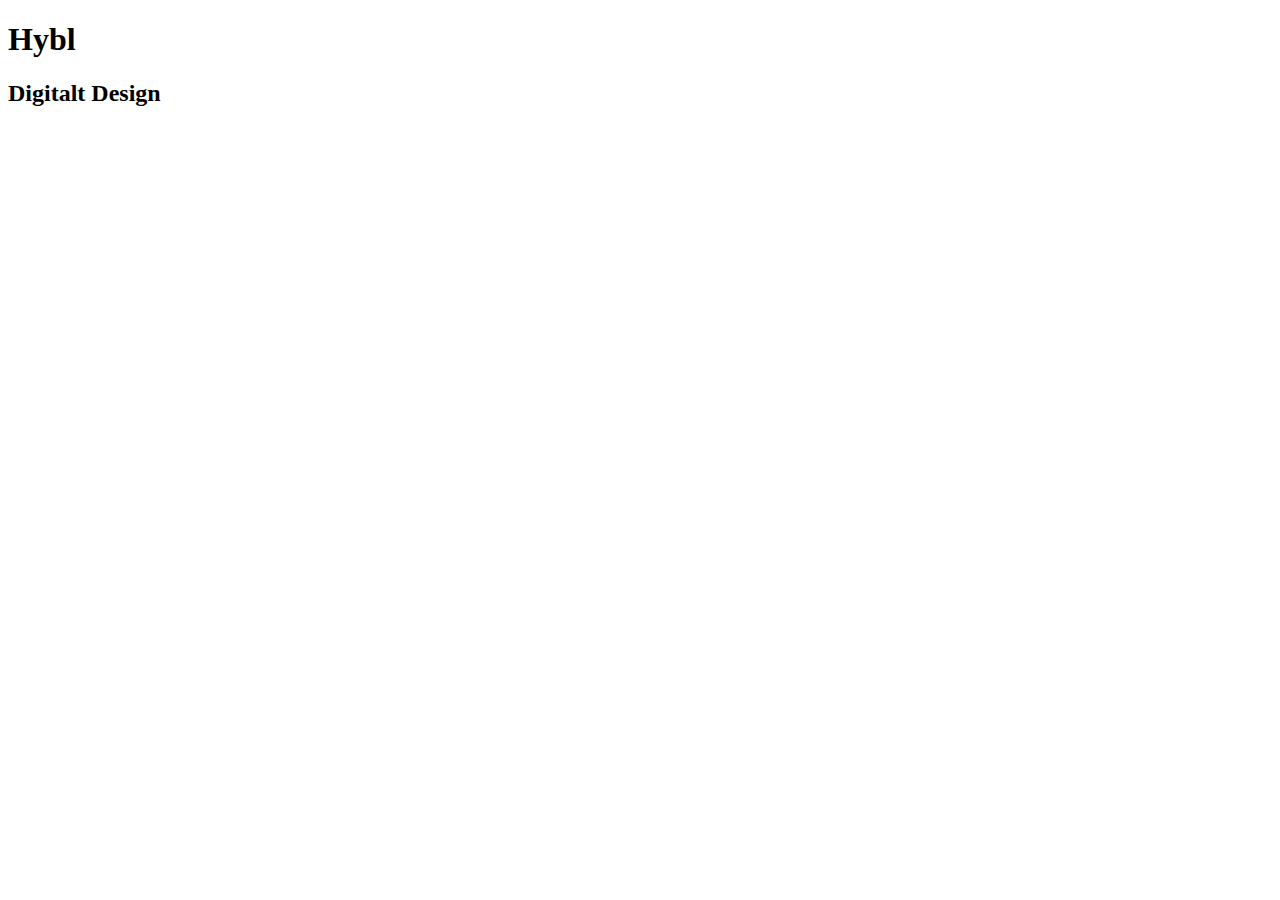
==== hybl_website/index.html @ a7dbbd6d "Overskrift" ====
<!doctype html>
<html>
    <head>
        <title> Hybl Media </title>
        <meta charset="UTF-8"> 
        <meta name="viewport" content="width=device-width, initial-scale=1">
        <link rel="stylesheet" href="style.css">
    </head>
    <body>
        <header>
            <nav>


            </nav>
        </header>

        <main>
            <section id="hero"> 
                <h1>Hybl</h1>
                <h2>Digitalt Design</h2>
            </section>

            <section id="cases">

            </section>
        </main>

    </body>
</html>
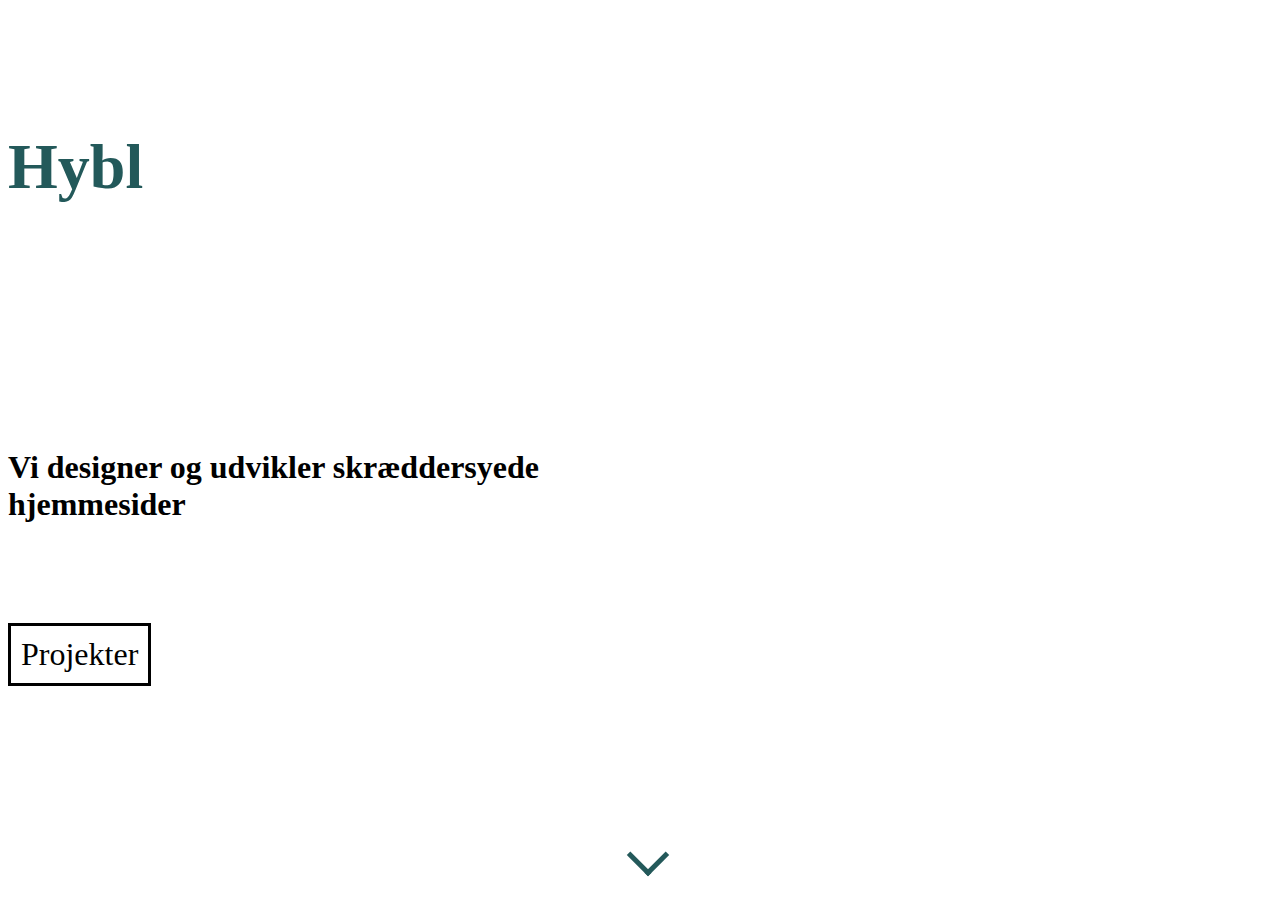
==== commit ebf9d482: "Tekst, tagline, knap" ====
--- a/hybl_website/index.html
+++ b/hybl_website/index.html
@@ -5,25 +5,44 @@
         <meta charset="UTF-8"> 
         <meta name="viewport" content="width=device-width, initial-scale=1">
         <link rel="stylesheet" href="style.css">
+        
     </head>
     <body>
         <header>
             <nav>
-
-
             </nav>
         </header>
 
         <main>
             <section id="hero"> 
-                <h1>Hybl</h1>
-                <h2>Digitalt Design</h2>
+                    <div class="tekstboks">
+                        <div>
+                                <h1 class="hybl">Hybl</h1>
+                        </div>
+                        <div class="hero-tagline">
+                            <h1>Vi designer og udvikler skræddersyede</h1>
+                            <h1 class="typtyp"><span class="typing"></span></h1>
+                            <a class="knap" href="">Projekter</a>
+                        </div>
+                    <div class="pilboks">
+                            <div class="pil">
+                            </div>
             </section>
 
             <section id="cases">
-
             </section>
         </main>
-
+    </div>
+</div>
+<script src="typed.min.js"></script>
+<script type="text/javascript">
+    var typed = new Typed('.typing', {
+        strings: ["hjemmesider", "webshops", "animationer", "videoredigering"],
+        loop: true,
+        typeSpeed: 40,
+        backSpeed: 30,
+        backDelay: 2000,
+    });
+</script>
     </body>
 </html>
--- a/hybl_website/style.css
+++ b/hybl_website/style.css
@@ -0,0 +1,61 @@
+/* gør at man ikke kan se cursoren */
+.typed-cursor {
+    color: white;
+}
+
+.typtyp {
+    margin-bottom: 0;
+}
+
+/* forside tekst og knap */
+.tekstboks {
+    height: 100vh;
+    display: flex;
+    flex-direction: column;
+    justify-content: space-around;
+}
+
+.hero-tagline {
+    margin-bottom: 100px;
+}
+
+h1 {
+    font-family: Montserrat;
+    font-size: 2em;
+    margin: 0px;
+}
+
+.hybl {
+    font-size: 4em;
+    color: #23595a;
+}
+
+.knap {
+    display: inline-block;
+    text-decoration: none;
+    color: black;
+    font-family: Montserrat;
+    font-size: 2em;
+    border-style: solid;
+    padding: 10px;
+    margin-top: 100px;
+}
+
+.pil {
+    box-sizing: border-box;
+    height:30px;
+    width: 30px;
+    border-style: solid;
+    border-color: #23595a;
+    border-width: 0px 5px 5px 0px;
+    transform: rotate(45deg);
+    
+}
+
+.pilboks {
+    display: flex;
+    justify-content: center;
+    position: absolute;
+    bottom: 30px;
+    width: 100%;
+}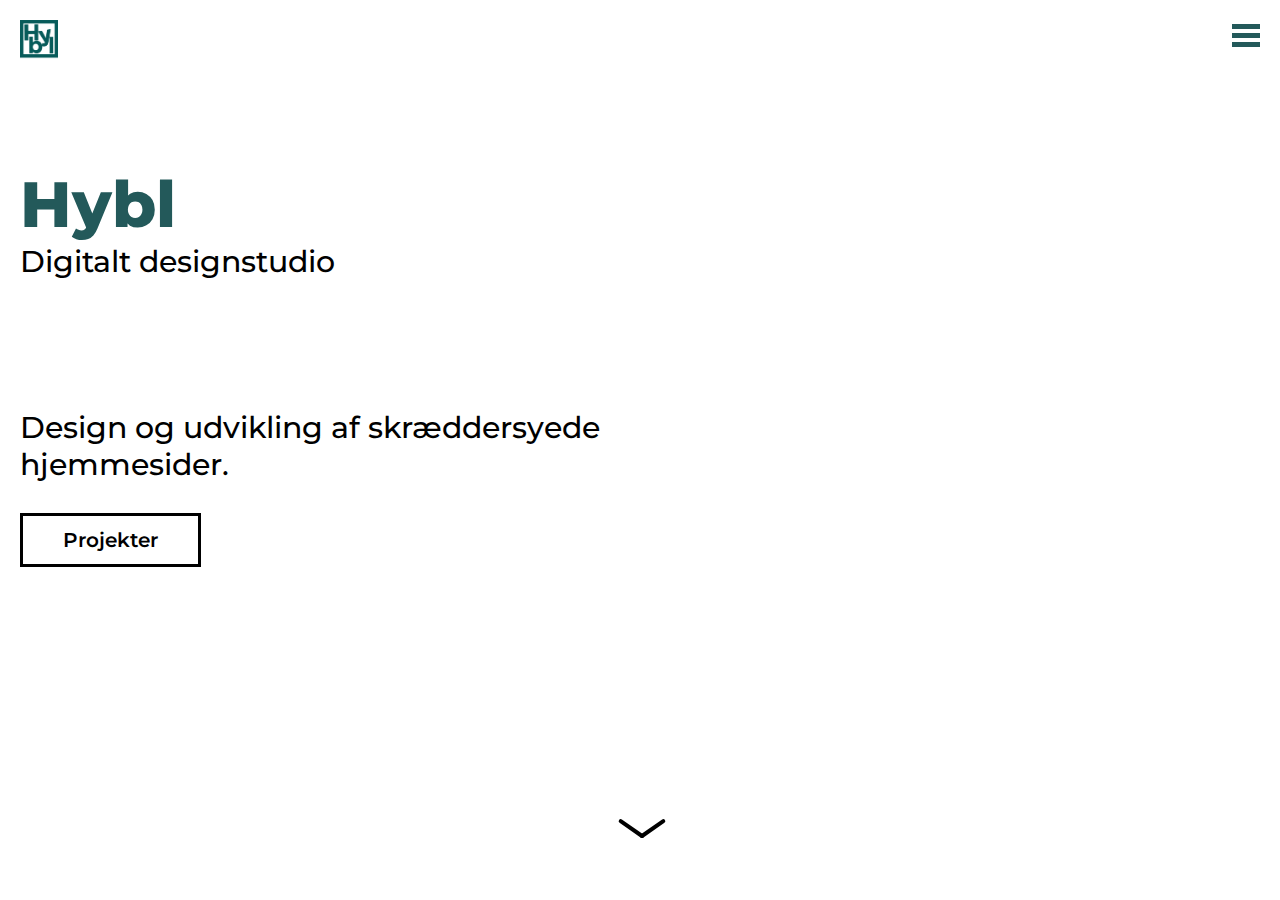
==== commit cb5780e0: "Navigation + rettelser" ====
--- a/hybl_website/index.html
+++ b/hybl_website/index.html
@@ -4,40 +4,61 @@
         <title> Hybl Media </title>
         <meta charset="UTF-8"> 
         <meta name="viewport" content="width=device-width, initial-scale=1">
+        <script src="https://ajax.googleapis.com/ajax/libs/jquery/3.3.1/jquery.min.js"></script>    
         <link rel="stylesheet" href="style.css">
-        
+        <link href="https://fonts.googleapis.com/css?family=Montserrat:400,400i,500,600,700" rel="stylesheet">
     </head>
     <body>
-        <header>
-            <nav>
+        <div id="siteContainer">
+            <div id="logo">
+                <a href="#forside"><img src="Hybl_single.png"></a>
+            </div>
+            <div id="burgerMenu"> 
+                <div class="one"></div>
+                <div class="two"></div>
+                <div class="three"></div>
+            </div>
+
+            <nav id="menuPunkter">
+                <ul class="menuLinks">
+                    <li class="menuLink1"><a href="#forside"> Forside </a></li>
+                    <li class="menuLink2"><a  href="#projekter"> Projekter </a></li>
+                    <li class="menuLink3"><a href="#hvorforos"> Hvorfor os? </a></li>
+                    <li class="menuLink4"><a href="#kontaktinfo"> Kontakt </a></li>
+                </ul>
             </nav>
-        </header>
 
-        <main>
-            <section id="hero"> 
-                    <div class="tekstboks">
-                        <div>
-                                <h1 class="hybl">Hybl</h1>
-                        </div>
-                        <div class="hero-tagline">
-                            <h1>Vi designer og udvikler skræddersyede</h1>
-                            <h1 class="typtyp"><span class="typing"></span></h1>
-                            <a class="knap" href="">Projekter</a>
-                        </div>
-                    <div class="pilboks">
-                            <div class="pil">
+            <main>
+                <section id="hero"> 
+                        <div class="tekstboks">
+                            <div class="headerDiv">
+                                    <h1 class="hybl">Hybl</h1>
+                                    <h2> Digitalt designstudio </h2>
                             </div>
-            </section>
+                            <div class="hero-tagline">
+                                <h2>Design og udvikling af skræddersyede</h2>
+                                <h2 class="typtyp"><span class="typing"></span></h2>
+                                <a class="button button1" href="">Projekter</a>
+                            </div>
+                            <div class="arrowContainer">
+                                <div>
+                                    <span class="leftArrow"></span>
+                                    <span class="rightArrow"></span>
+                                </div>
+                            </div>
+                </section>
 
-            <section id="cases">
-            </section>
-        </main>
-    </div>
+                <section id="cases">
+                </section>
+            </main>
+        </div>
 </div>
+</div>
+<script src="menu.js"></script>
 <script src="typed.min.js"></script>
 <script type="text/javascript">
     var typed = new Typed('.typing', {
-        strings: ["hjemmesider", "webshops", "animationer", "videoredigering"],
+        strings: ["hjemmesider.", "webshops.", "animationer.", "videoredigering."],
         loop: true,
         typeSpeed: 40,
         backSpeed: 30,
--- a/hybl_website/style.css
+++ b/hybl_website/style.css
@@ -1,3 +1,212 @@
+/* ----> Styling på HTML-tags <---- */
+
+body {
+    margin: 0; 
+}
+
+h1 {
+    font-family: 'Montserrat', sans-serif;
+    font-size: 2em;
+    margin: 0px;
+}
+h2 {
+    font-family: 'Montserrat', sans-serif;
+    font-weight: 500;
+    font-size: 30px;
+    margin: 0px;
+}
+
+a {
+    text-decoration: none;
+    color: black;
+}
+
+a:hover {
+    color: #23595A;
+}
+
+li {
+    list-style-type: none;
+    margin-left: 20px;
+    margin-right: 20px;
+}
+
+ul {
+    padding: 0;
+}
+
+
+/* ----> ALL CONTENT <---- */
+#siteContainer {
+padding: 0 20px;
+}
+
+/* ----> NAVIGATION <---- */
+
+/* Logo */
+
+#logo {
+    position: absolute;
+   
+}
+#logo img{
+    width: 38px;
+    margin-top: 20px;
+}
+
+/* Selve menuen */
+
+#menuPunkter {
+    position: fixed;
+    background-color: #f6f6f6;
+    right: -80%;
+    width: 80%; 
+    height: 100%;
+    z-index: 2; 
+    overflow-y: scroll;
+    transition: all 0.3s ease-out; 
+    -webkit-transition: all 0.3s ease-out; 
+    -moz-transition: all 0.3s ease-out; 
+    -o-transition: all 0.3s ease-out; 
+}
+
+/* Menu links */
+
+.menuLink1, .menuLink2, .menuLink3, .menuLink4 {
+    font-size: 30px;
+    font-family: 'Montserrat', sans-serif;
+    font-weight: 500;
+}
+.menuLinks {
+    text-align: center;
+}
+.menuLinks li {
+    margin: 50px;
+}
+.menuLink1 {
+    transition: all 0.6s;
+    -webkit-transition: all 0.6s;
+    -moz-transition: all 0.6s;
+    -o-transition: all 0.6s;
+    transform: matrix(1, 0, 0, 1, 500, 0);
+    opacity: 0;
+}
+.menuLink2 {
+    transition: all 0.6s;
+    -webkit-transition: all 0.6s;
+    -moz-transition: all 0.6s;
+    -o-transition: all 0.6s;
+    transform: matrix(1, 0, 0, 1, 800, 0);
+    opacity: 0;
+}
+.menuLink3 {
+    transition: all 0.6s;
+    -webkit-transition: all 0.6s;
+    -moz-transition: all 0.6s;
+    -o-transition: all 0.6s;
+    transform: matrix(1, 0, 0, 1, 1100, 0);
+    opacity: 0;
+}
+.menuLink4 {
+    transition: all 0.6s;
+    -webkit-transition: all 0.6s;
+    -moz-transition: all 0.6s;
+    -o-transition: all 0.6s;
+    transform: matrix(1, 0, 0, 1, 1400, 0);
+    opacity: 0;
+}
+
+.menuLinks li:first-child {
+    margin-top: 120px;
+}
+
+/* Burgermenuen */
+
+#burgerMenu {
+    width: 28px;
+    height: 30px;
+    right: 20px;
+    top: 20px;
+    position: fixed;
+    z-index: 5;
+}
+#burgerMenu div {
+    width: 100%;
+    height: 5px;
+    background: #23595A;
+
+    margin: 4px auto;
+
+    transition: all 0.3s;
+    -webkit-transition: all 0.3s; 
+    -moz-transition: all 0.3s; 
+    -o-transition: all 0.3s; 
+
+    backface-visibility: hidden;
+}
+
+/* Burgermenu hover */
+#burgerMenu:hover {
+    cursor: pointer;
+}
+#burgerMenu:hover .two {
+    width: 50%; 
+}
+#burgerMenu:hover .one{
+    transform: rotate(90deg) translate(9px, 8px);
+}
+#burgerMenu:hover .three{
+    transform: rotate(-90deg) translate(9px, 8px);
+}
+
+/* Burgermenu når den bliver trykket på */
+#burgerMenu.on .one {
+    transform: rotate(45deg) translate(5px, 5px);
+  }
+#burgerMenu.on .two {
+    opacity: 0;
+  }
+#burgerMenu.on .three {
+    transform: rotate(-45deg) translate(7px, -8px);
+  }
+
+/* Selve menuen når burgermenu bliver trykket på */
+
+.slideIn {
+    right: 0!IMPORTANT;
+    transition: all 0.3s ease-out; 
+    -webkit-transition: all 0.3s ease-out; 
+    -moz-transition: all 0.3s ease-out; 
+    -o-transition: all 0.3s ease-out; 
+}
+
+#menuPunkter.slideIn .menuLink1 {
+    transform: matrix(1, 0, 0, 1, 0, 0);
+    opacity: 1;
+}
+#menuPunkter.slideIn .menuLink2 {
+    transform: matrix(1, 0, 0, 1, 0, 0);
+    opacity: 1;
+}
+#menuPunkter.slideIn .menuLink3 {
+    transform: matrix(1, 0, 0, 1, 0, 0);
+    opacity: 1;
+}
+#menuPunkter.slideIn .menuLink4 {
+    transform: matrix(1, 0, 0, 1, 0, 0);
+    opacity: 1;
+}
+
+
+
+
+
+
+/* ----> LANDINGPAGE <---- */
+.headerDiv {
+    margin-top: 100px;
+}
+
 /* gør at man ikke kan se cursoren */
 .typed-cursor {
     color: white;
@@ -16,46 +225,55 @@
 }
 
 .hero-tagline {
-    margin-bottom: 100px;
-}
-
-h1 {
-    font-family: Montserrat;
-    font-size: 2em;
-    margin: 0px;
+    margin-bottom: 110px;
 }
 
 .hybl {
     font-size: 4em;
     color: #23595a;
-}
-
-.knap {
+    font-weight: 800;
+}
+
+.button {
+    padding: 12px 40px;
+    text-align: center;
+    text-decoration: none;
     display: inline-block;
-    text-decoration: none;
-    color: black;
-    font-family: Montserrat;
-    font-size: 2em;
-    border-style: solid;
-    padding: 10px;
-    margin-top: 100px;
-}
-
-.pil {
-    box-sizing: border-box;
-    height:30px;
-    width: 30px;
-    border-style: solid;
-    border-color: #23595a;
-    border-width: 0px 5px 5px 0px;
-    transform: rotate(45deg);
-    
-}
-
-.pilboks {
+    cursor: pointer;
+    font-family: 'Montserrat', sans-serif;
+    font-size: 20px;
+    font-weight: 600;
+  }
+
+.button1:hover {
+    color: #23595A;
+    border: 3px solid#23595A;
+  }
+.button1 {
+    border: 3px solid black;
+    margin-top: 30px;
+}
+
+/* PIL */
+
+.arrowContainer {
     display: flex;
     justify-content: center;
+    margin-bottom: 30px;
+}
+
+.arrowContainer span {
+    background-color: black;
+    height: 30px;
+    width: 4px;
+    display: inline-block;
+    transform-origin: bottom;
     position: absolute;
-    bottom: 30px;
-    width: 100%;
+    border-radius: 20px;
+}
+.rightArrow {
+    transform: rotate(55deg) translate(0px, 2px);
+}
+.leftArrow {
+    transform: rotate(-55deg) translate(0px, 2px);
 }